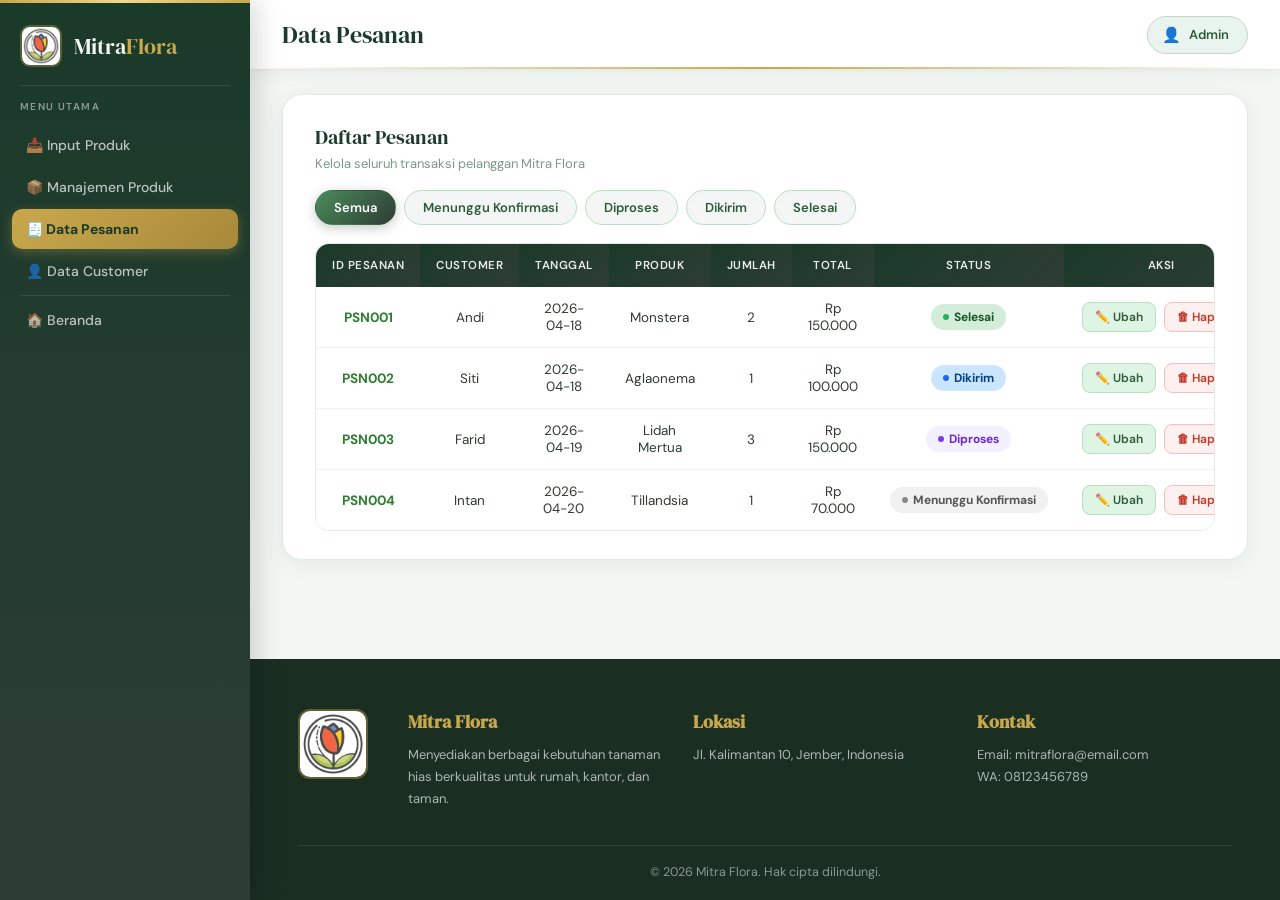
==== datapesanan.html @ 4e645e22 "Tugas TM3" ====
<!DOCTYPE html>
<html lang="id">
<head>
<meta charset="UTF-8">
<meta name="viewport" content="width=device-width, initial-scale=1.0">
<title>Data Pesanan - Mitra Flora</title>
<link rel="stylesheet" href="adminstyle.css">
<style>
.table-pesanan td { vertical-align: middle; }
.table-pesanan .aksi { white-space: nowrap; }
.table-pesanan td:nth-child(1) { font-weight: 700; color: #2e7d32; }
</style>
</head>
<body>

<button class="hamburger" id="hamburger" aria-label="Menu">
    <span></span><span></span><span></span>
</button>
<div class="sidebar-overlay" id="overlay"></div>

<aside class="sidebar" id="sidebar">
    <div class="sidebar-header">
        <img src="logo mitra flora.webp" alt="Logo">
        <h2>Mitra<span>Flora</span></h2>
    </div>
    <hr>
    <p class="menu-title">Menu Utama</p>
    <nav class="menu">
        <a href="inputproduk.html">📥 Input Produk</a>
        <a href="manajemenproduk.html">📦 Manajemen Produk</a>
        <a href="datapesanan.html" class="active">🧾 Data Pesanan</a>
        <a href="#">👤 Data Customer</a>
    </nav>
    <hr>
    <nav class="menu">
        <a href="index.html">🏠 Beranda</a>
    </nav>
</aside>

<!-- MAIN -->
<main class="main">
    <header class="topbar">
        <h1>Data Pesanan</h1>
        <div class="user">Admin</div>
    </header>

    <section class="content">
        <div class="content-box">
            <div class="page-title">
                <h2>Daftar Pesanan</h2>
                <p>Kelola seluruh transaksi pelanggan Mitra Flora</p>
            </div>

            <div class="filter-status">
                <button class="filter-btn active" data-status="all">Semua</button>
                <button class="filter-btn" data-status="menunggu">Menunggu Konfirmasi</button>
                <button class="filter-btn" data-status="diproses">Diproses</button>
                <button class="filter-btn" data-status="dikirim">Dikirim</button>
                <button class="filter-btn" data-status="selesai">Selesai</button>
            </div>

            <div class="table-wrapper">
                <table class="table-pesanan">
                    <thead>
                        <tr>
                            <th>ID Pesanan</th>
                            <th>Customer</th>
                            <th>Tanggal</th>
                            <th>Produk</th>
                            <th>Jumlah</th>
                            <th>Total</th>
                            <th>Status</th>
                            <th class="aksi">Aksi</th>
                        </tr>
                    </thead>
                    <tbody id="tablePesanan">
                        <tr data-status="selesai">
                            <td>PSN001</td>
                            <td>Andi</td>
                            <td>2026-04-18</td>
                            <td>Monstera</td>
                            <td>2</td>
                            <td>Rp 150.000</td>
                            <td><span class="status selesai">Selesai</span></td>
                            <td class="aksi">
                                <button class="btn-ubah" onclick="openUbah(this)">✏️ Ubah</button>
                                <button class="btn-hapus" onclick="openHapus(this)">🗑 Hapus</button>
                            </td>
                        </tr>
                        <tr data-status="dikirim">
                            <td>PSN002</td>
                            <td>Siti</td>
                            <td>2026-04-18</td>
                            <td>Aglaonema</td>
                            <td>1</td>
                            <td>Rp 100.000</td>
                            <td><span class="status dikirim">Dikirim</span></td>
                            <td class="aksi">
                                <button class="btn-ubah" onclick="openUbah(this)">✏️ Ubah</button>
                                <button class="btn-hapus" onclick="openHapus(this)">🗑 Hapus</button>
                            </td>
                        </tr>
                        <tr data-status="diproses">
                            <td>PSN003</td>
                            <td>Farid</td>
                            <td>2026-04-19</td>
                            <td>Lidah Mertua</td>
                            <td>3</td>
                            <td>Rp 150.000</td>
                            <td><span class="status diproses">Diproses</span></td>
                            <td class="aksi">
                                <button class="btn-ubah" onclick="openUbah(this)">✏️ Ubah</button>
                                <button class="btn-hapus" onclick="openHapus(this)">🗑 Hapus</button>
                            </td>
                        </tr>
                        <tr data-status="menunggu">
                            <td>PSN004</td>
                            <td>Intan</td>
                            <td>2026-04-20</td>
                            <td>Tillandsia</td>
                            <td>1</td>
                            <td>Rp 70.000</td>
                            <td><span class="status menunggu">Menunggu Konfirmasi</span></td>
                            <td class="aksi">
                                <button class="btn-ubah" onclick="openUbah(this)">✏️ Ubah</button>
                                <button class="btn-hapus" onclick="openHapus(this)">🗑 Hapus</button>
                            </td>
                        </tr>
                    </tbody>
                </table>
            </div>
        </div>
    </section>

<footer>
    <div class="footer-konten">
        <div class="footer-logo">
            <img src="logo mitra flora.webp" alt="Mitra Flora Logo">
        </div>

        <div class="footer-info">
            <div class="footer-item">
                <h3>Mitra Flora</h3>
                <p>Menyediakan berbagai kebutuhan tanaman hias berkualitas untuk rumah, kantor, dan taman.</p>
            </div>

            <div class="footer-item">
                <h3>Lokasi</h3>
                <p>Jl. Kalimantan 10, Jember, Indonesia</p>
            </div>

            <div class="footer-item">
                <h3>Kontak</h3>
                <p>Email: mitraflora@email.com</p>
                <p>WA: 08123456789</p>
            </div>
        </div>
    </div>

    <div class="footer-copy">
        © 2026 Mitra Flora. Hak cipta dilindungi.
    </div>
</footer>
</main>

<div id="modalStatus" class="modal">
    <div class="modal-box">
        <h3>Ubah Status Pesanan</h3>
        <p>Pilih status baru untuk pesanan ini</p>

        <label>
            <input type="radio" name="statusPesanan" value="Diproses">
            Diproses
        </label>
        <label>
            <input type="radio" name="statusPesanan" value="Dikirim">
            Dikirim
        </label>
        <label>
            <input type="radio" name="statusPesanan" value="Selesai">
            Selesai
        </label>

        <div class="modal-action">
            <button class="btn-batal" onclick="tutupModal()">Batal</button>
            <button class="btn-save" onclick="simpanStatus()">Simpan</button>
        </div>
    </div>
</div>

<div id="modalHapus" class="modal-delete">
    <div class="modal-delete-box">
        <div class="trash-icon">🗑️</div>
        <h2>Konfirmasi Hapus</h2>
        <p>Yakin ingin menghapus data pesanan ini?</p>
        <div class="delete-action">
            <button class="btn-batal" onclick="tutupHapus()">Batal</button>
            <button class="btn-yakin" onclick="konfirmasiHapus()">Yakin, Hapus</button>
        </div>
    </div>
</div>

<script src="datapesanan.js"></script>
</body>
</html>
---- adminstyle.css ----
@import url('https://fonts.googleapis.com/css2?family=DM+Serif+Display:ital@0;1&family=DM+Sans:opsz,wght@9..40,300;9..40,400;9..40,500;9..40,600;9..40,700&display=swap');

* {
    margin: 0;
    padding: 0;
    box-sizing: border-box;
}

html, body {
    overflow-x: hidden;
    scroll-behavior: smooth;
}

body {
    font-family: 'DM Sans', 'Segoe UI', sans-serif;
    background: #f3f7f4;
    color: #2e3d34;
    -webkit-font-smoothing: antialiased;
}

img { display: block; max-width: 100%; }
a  { text-decoration: none; color: inherit; }

.container {
    margin: auto;
    padding: 0 40px;
}

::-webkit-scrollbar { width: 6px; height: 6px; }
::-webkit-scrollbar-track { background: transparent; }
::-webkit-scrollbar-thumb { background: #c5d8c9; border-radius: 999px; }
::-webkit-scrollbar-thumb:hover { background: #6b8f71; }

header {
    position: fixed;
    top: 0;
    width: 100%;
    background: #2e3d34;
    display: flex;
    justify-content: space-between;
    align-items: center;
    padding: 15px 30px;
    box-shadow: 0 4px 20px rgba(0,0,0,.15);
    z-index: 1000;
}

header::after {
    content: '';
    position: absolute;
    bottom: 0; left: 0; right: 0;
    height: 2px;
    background: linear-gradient(90deg, transparent, #c9a84c, transparent);
}

.logo {
    display: flex;
    align-items: center;
    gap: 10px;
}

.logo img {
    width: 40px;
    height: 40px;
    border-radius: 10px;
    object-fit: cover;
    border: 2px solid rgba(201,168,76,.35);
}

.text {
    font-family: 'DM Serif Display', serif;
    font-size: 22px;
    font-weight: 400;
    color: white;
}

.highlight {
    color: #c9a84c;
}

.nav-right {
    display: flex;
    gap: 10px;
    align-items: center;
}

.nav-right button {
    padding: 9px 22px;
    border-radius: 50px;
    border: none;
    cursor: pointer;
    font-family: 'DM Sans', sans-serif;
    font-size: 14px;
    font-weight: 600;
    transition: all .25s ease;
}

.btn-customer {
    background: rgba(163,201,168,.2);
    border: 1.5px solid rgba(163,201,168,.5) !important;
    color: #d4f1dd;
}

.btn-customer:hover {
    background: rgba(163,201,168,.35);
    transform: translateY(-2px);
}

.btn-admin {
    background: linear-gradient(135deg, #4a8c5c, #2e3d34);
    border: 1.5px solid rgba(201,168,76,.4) !important;
    color: white;
    box-shadow: 0 3px 12px rgba(0,0,0,.2);
}

.btn-admin:hover {
    transform: translateY(-2px);
    box-shadow: 0 6px 18px rgba(0,0,0,.25);
    filter: brightness(1.1);
}

.hero {
    margin-top: 70px;
    padding: 90px 48px 80px;
    background:
        radial-gradient(ellipse 60% 50% at 90% 50%, rgba(74,140,92,.08) 0%, transparent 70%),
        linear-gradient(160deg, #f3f7f4 55%, #eaf4ee 100%);
    min-height: 88vh;
    display: flex;
    align-items: center;
}

.hero .container {
    max-width: 680px;
}

.tag {
    display: inline-flex;
    align-items: center;
    gap: 8px;
    background: #dff5e4;
    border: 1px solid #b8dfc0;
    padding: 6px 16px;
    border-radius: 50px;
    margin-bottom: 22px;
    font-size: 13px;
    font-weight: 600;
    color: #2e5c3a;
}

.dot {
    width: 8px;
    height: 8px;
    background: #4a8c5c;
    border-radius: 50%;
    animation: blink 1.8s infinite;
}

@keyframes blink {
    0%,100% { opacity: 1; transform: scale(1); }
    50%      { opacity: .35; transform: scale(1.25); }
}

.hero h1 {
    font-family: 'DM Serif Display', serif;
    font-size: clamp(34px, 5vw, 56px);
    line-height: 1.18;
    color: #1a3a2a;
    margin-bottom: 20px;
    font-weight: 400;
}

.hero h1 span {
    color: #4a8c5c;
    font-style: italic;
}

.desc {
    font-size: 15.5px;
    color: #5a7a64;
    line-height: 1.75;
    max-width: 500px;
    margin-bottom: 36px;
}

.hero-btn {
    display: flex;
    align-items: center;
    gap: 16px;
}

.btn-dashboard {
    padding: 13px 32px;
    background: linear-gradient(135deg, #4a8c5c, #2e3d34);
    border: none;
    border-radius: 50px;
    color: white;
    font-family: 'DM Sans', sans-serif;
    font-size: 15px;
    font-weight: 600;
    cursor: pointer;
    transition: all .25s ease;
    box-shadow: 0 4px 18px rgba(46,61,52,.35);
}

.btn-dashboard:hover {
    transform: translateY(-3px);
    box-shadow: 0 8px 26px rgba(46,61,52,.45);
    filter: brightness(1.1);
}

.statistik {
    padding: 70px 48px;
    background: #2e3d34;
    position: relative;
}

.statistik::before {
    content: '';
    position: absolute;
    top: 0; left: 0; right: 0;
    height: 2px;
    background: linear-gradient(90deg, transparent, #c9a84c, transparent);
}

.statistik-grid {
    display: grid;
    grid-template-columns: repeat(3, 1fr);
    gap: 24px;
    max-width: 900px;
    margin: 0 auto;
}

.statistik-card {
    position: relative;
    background: rgba(255,255,255,.06);
    border: 1px solid rgba(255,255,255,.1);
    padding: 32px 28px;
    border-radius: 16px;
    overflow: hidden;
    transition: all .28s ease;
    text-align: center;
}

.statistik-card::after {
    content: "";
    position: absolute;
    right: 0; top: 0;
    width: 4px;
    height: 100%;
    background: linear-gradient(180deg, #c9a84c, #4a8c5c);
    border-radius: 0 16px 16px 0;
}

.statistik-card:hover {
    transform: translateY(-6px);
    background: rgba(255,255,255,.1);
    box-shadow: 0 12px 32px rgba(0,0,0,.2);
}

.statistik-card .icon {
    font-size: 28px;
    margin-bottom: 12px;
    background: rgba(255,255,255,.08);
    display: inline-flex;
    align-items: center;
    justify-content: center;
    width: 56px; height: 56px;
    border-radius: 14px;
}

.statistik-card h2 {
    font-family: 'DM Serif Display', serif;
    font-size: 36px;
    font-weight: 400;
    color: #c9a84c;
    margin: 8px 0;
}

.statistik-card p {
    font-size: 13px;
    color: rgba(255,255,255,.55);
    letter-spacing: .3px;
}

.layanan {
    padding: 80px 48px;
    background: #f3f7f4;
}

.layanan-box {
    max-width: 1100px;
    margin: 0 auto;
    text-align: center;
}

.layanan-title {
    font-family: 'DM Serif Display', serif;
    font-size: clamp(26px, 4vw, 36px);
    font-weight: 400;
    color: #1a3a2a;
    margin-bottom: 14px;
}

.layanan-desc {
    font-size: 15px;
    color: #5a7a64;
    max-width: 520px;
    margin: 0 auto 48px;
    line-height: 1.75;
}

.fitur-grid {
    display: grid;
    grid-template-columns: 1fr;
    gap: 22px;
}

.fitur-card {
    background: white;
    padding: 32px 28px;
    border-radius: 20px;
    transition: all .28s ease;
    position: relative;
    overflow: hidden;
    border: 1px solid #e0ece3;
    text-align: left;
    box-shadow: 0 2px 12px rgba(46,61,52,.06);
}

.fitur-card::after {
    content: "";
    position: absolute;
    bottom: 0; left: 0;
    height: 3px;
    width: 0%;
    background: linear-gradient(90deg, #4a8c5c, #c9a84c);
    transition: width .35s ease;
    border-radius: 0 0 20px 20px;
}

.fitur-card:hover::after { width: 100%; }

.fitur-card:hover {
    transform: translateY(-8px);
    box-shadow: 0 16px 40px rgba(46,61,52,.12);
    border-color: #c5d8c9;
}

.fitur-card .icon {
    background: #dff5e4;
    padding: 0;
    border-radius: 14px;
    display: inline-flex;
    align-items: center;
    justify-content: center;
    margin-bottom: 18px;
    font-size: 26px;
    width: 56px; height: 56px;
}

.fitur-card h4 {
    font-size: 17px;
    font-weight: 700;
    color: #1a3a2a;
    margin-bottom: 10px;
}

.fitur-card p {
    font-size: 14px;
    color: #5a7a64;
    line-height: 1.72;
}

body > footer {
    background: #1a2e22;
    color: rgba(255,255,255,.5);
    text-align: center;
    padding: 28px 48px;
    font-size: 13px;
    position: relative;
}

body > footer::before {
    content: '';
    position: absolute;
    top: 0; left: 0; right: 0;
    height: 2px;
    background: linear-gradient(90deg, transparent, #c9a84c, transparent);
}

.hamburger {
    display: none;
    position: fixed;
    top: 16px;
    left: 16px;
    z-index: 300;
    background: #1a3a2a;
    border: 1.5px solid rgba(201,168,76,.4);
    border-radius: 10px;
    width: 42px;
    height: 42px;
    cursor: pointer;
    flex-direction: column;
    align-items: center;
    justify-content: center;
    gap: 5px;
    box-shadow: 0 4px 14px rgba(0,0,0,.25);
}

.hamburger span {
    display: block;
    width: 22px;
    height: 2.5px;
    background: #c9a84c;
    border-radius: 2px;
    transition: all 0.3s;
}

.sidebar-overlay {
    display: none;
    position: fixed;
    inset: 0;
    background: rgba(10,25,16,.5);
    backdrop-filter: blur(4px);
    z-index: 99;
}

.sidebar {
    width: 250px;
    height: 100vh;
    background: linear-gradient(180deg, #1a3a2a 0%, #2e3d34 100%);
    color: white;
    padding: 0 0 24px;
    position: fixed;
    top: 0; left: 0;
    display: flex;
    flex-direction: column;
    overflow-y: auto;
    z-index: 100;
    box-shadow: 4px 0 28px rgba(0,0,0,.18);
    transition: transform 0.3s ease;
}

.sidebar::before {
    content: '';
    display: block;
    height: 3px;
    background: linear-gradient(90deg, #c9a84c, #f0d88a, #c9a84c);
    flex-shrink: 0;
}

.sidebar-header {
    display: flex;
    align-items: center;
    gap: 12px;
    padding: 22px 20px 18px;
}

.sidebar-header img {
    width: 42px;
    height: 42px;
    border-radius: 10px;
    object-fit: cover;
    border: 2px solid rgba(201,168,76,.35);
}

.sidebar-header h2 {
    font-family: 'DM Serif Display', serif;
    font-size: 22px;
    font-weight: 400;
    color: #f5f5f0;
}

.sidebar-header h2 span,
.sidebar-header span {
    color: #c9a84c;
}

.sidebar hr {
    border: none;
    height: 1px;
    background: rgba(255,255,255,.1);
    margin: 0 20px;
}

.menu-title {
    font-size: 10px;
    font-weight: 600;
    letter-spacing: 1.4px;
    text-transform: uppercase;
    opacity: .5;
    padding: 14px 20px 8px;
    color: white;
}

.menu {
    display: flex;
    flex-direction: column;
    padding: 4px 12px;
    gap: 2px;
}

.menu a {
    display: flex;
    align-items: center;
    gap: 10px;
    padding: 11px 14px;
    border-radius: 10px;
    color: rgba(255,255,255,.7);
    font-size: 14px;
    font-weight: 500;
    transition: all .22s ease;
    text-decoration: none;
}

.menu a:hover {
    background: rgba(255,255,255,.09);
    color: white;
    transform: translateX(4px);
}

.menu a.active {
    background: linear-gradient(135deg, #c9a84c, #a8893a);
    color: #1a3a2a;
    font-weight: 700;
    box-shadow: 0 3px 12px rgba(201,168,76,.35);
}

.main {
    margin-left: 250px;
    width: calc(100% - 250px);
    min-height: 100vh;
    display: flex;
    flex-direction: column;
    background: #f3f7f4;
    transition: margin-left 0.3s ease;
}

.topbar {
    position: sticky;
    top: 0;
    z-index: 50;
    height: 70px;
    background: white;
    padding: 0 32px;
    display: flex;
    justify-content: space-between;
    align-items: center;
    box-shadow: 0 2px 16px rgba(46,61,52,.08);
    border-bottom: 1px solid #e0ece3;
}

.topbar h1 {
    font-family: 'DM Serif Display', serif;
    font-size: 24px;
    font-weight: 400;
    color: #1a3a2a;
}

.user {
    display: inline-flex;
    align-items: center;
    gap: 8px;
    background: #eaf4ee;
    padding: 8px 18px 8px 14px;
    border-radius: 999px;
    font-size: 13px;
    font-weight: 600;
    color: #2e5c3a;
    border: 1px solid #c5d8c9;
}

.user::before {
    content: '👤';
    font-size: 15px;
}

.cards {
    display: grid;
    grid-template-columns: repeat(3, 1fr);
    gap: 20px;
    padding: 28px 32px 0;
}

.card {
    background: white;
    padding: 22px 24px;
    border-radius: 18px;
    position: relative;
    overflow: hidden;
    transition: all .25s ease;
    border: 1px solid #e0ece3;
    box-shadow: 0 2px 10px rgba(46,61,52,.06);
}

.card::before {
    content: "";
    position: absolute;
    left: 0; top: 0;
    width: 5px;
    height: 100%;
    border-radius: 18px 0 0 18px;
}

.card-produk::before  { background: linear-gradient(180deg, #4a8c5c, #2e7d32); }
.card-pesanan::before { background: linear-gradient(180deg, #c9a84c, #a8893a); }
.card-customer::before{ background: linear-gradient(180deg, #4f7cac, #2c5f8a); }

.card:hover {
    transform: translateY(-5px);
    box-shadow: 0 10px 28px rgba(46,61,52,.12);
}

.card-header {
    display: flex;
    align-items: center;
    gap: 14px;
    margin-bottom: 14px;
}

.card-icon {
    background: #e3f2e7;
    border-radius: 13px;
    font-size: 22px;
    display: flex;
    align-items: center;
    justify-content: center;
    width: 52px; height: 52px;
    flex-shrink: 0;
}

.card-pesanan  .card-icon { background: #fdf8ec; }
.card-customer .card-icon { background: #eff6ff; }

.card-header h3 {
    font-size: 14px;
    font-weight: 600;
    color: #2e3d34;
    margin-bottom: 3px;
}

.card h2 {
    font-family: 'DM Serif Display', serif;
    font-size: 36px;
    font-weight: 400;
    color: #1a3a2a;
}

.card p {
    font-size: 12.5px;
    color: #7a9a82;
}

.content {
    padding: 0 32px 28px;
    flex: 1;
    overflow-x: hidden;
}

.content-box {
    background: white;
    width: 100%;
    margin: 24px 0;
    padding: 28px 32px;
    border-radius: 20px;
    box-shadow: 0 4px 20px rgba(46,61,52,.08);
    border: 1px solid #e0ece3;
}

.main > .content-box {
    margin: 24px 32px;
    width: calc(100% - 64px);
}

.content-box h2 {
    font-family: 'DM Serif Display', serif;
    font-size: 22px;
    font-weight: 400;
    color: #1a3a2a;
    margin-bottom: 6px;
}

.content-box > p {
    font-size: 13.5px;
    color: #7a9a82;
    margin-bottom: 26px;
}

.search-box {
    margin-bottom: 14px;
}

.search-box input {
    width: 100%;
    padding: 11px 16px;
    border-radius: 12px;
    border: 1.5px solid #d8e8dc;
    background: #f7faf8;
    outline: none;
    font-family: 'DM Sans', sans-serif;
    font-size: 14px;
    color: #2e3d34;
    transition: all .22s ease;
}

.search-box input:focus {
    border-color: #4a8c5c;
    background: white;
    box-shadow: 0 0 0 3px rgba(74,140,92,.13);
}

.form-produk {
    display: grid;
    grid-template-columns: 1fr 1fr;
    gap: 18px 26px;
}

.form-group {
    display: flex;
    flex-direction: column;
    gap: 6px;
}

.form-action {
    grid-column: 1 / -1;
    display: flex;
    gap: 12px;
    margin-top: 6px;
}

.form-group label {
    font-size: 13px;
    font-weight: 600;
    color: #2e5c3a;
    letter-spacing: .2px;
}

.form-group input,
.form-group select,
.form-group textarea {
    width: 100%;
    padding: 11px 14px;
    border-radius: 12px;
    border: 1.5px solid #d8e8dc;
    background: #f7faf8;
    outline: none;
    font-family: 'DM Sans', sans-serif;
    font-size: 14px;
    color: #2e3d34;
    transition: all .22s ease;
}

.form-group input:focus,
.form-group select:focus,
.form-group textarea:focus {
    border-color: #4a8c5c;
    background: white;
    box-shadow: 0 0 0 3px rgba(74,140,92,.13);
}

.form-group input[type="file"] {
    padding: 9px 14px;
    cursor: pointer;
    background: #eaf4ee;
    border-style: dashed;
    border-color: #b8dfc0;
}

/* Validasi */
.form-group input.error,
.form-group select.error {
    border-color: #c0392b !important;
    background: #fdf0ee !important;
}

.form-group input.success,
.form-group select.success {
    border-color: #4a8c5c !important;
}

.error-msg {
    font-size: 12px;
    color: #c0392b;
    display: none;
    align-items: center;
    gap: 4px;
}

.error-msg.show {
    display: flex;
}

.error-msg::before {
    content: '⚠';
    font-size: 11px;
}

.btn-submit {
    flex: 1;
    background: linear-gradient(135deg, #4a8c5c, #2e3d34);
    color: white;
    border: none;
    padding: 13px;
    border-radius: 12px;
    font-family: 'DM Sans', sans-serif;
    font-size: 14px;
    font-weight: 600;
    cursor: pointer;
    transition: all .25s ease;
    box-shadow: 0 3px 12px rgba(46,61,52,.3);
}

.btn-submit:hover {
    transform: translateY(-2px);
    box-shadow: 0 7px 20px rgba(46,61,52,.4);
    filter: brightness(1.08);
}

.btn-reset {
    flex: 1;
    background: transparent;
    border: 2px solid #4a8c5c;
    color: #4a8c5c;
    padding: 13px;
    border-radius: 12px;
    font-family: 'DM Sans', sans-serif;
    font-size: 14px;
    font-weight: 600;
    cursor: pointer;
    transition: all .25s ease;
}

.btn-reset:hover {
    background: #4a8c5c;
    color: white;
    transform: translateY(-2px);
}

.summary-cards {
    padding: 24px 32px 0;
}

.summary-row {
    display: grid;
    grid-template-columns: repeat(2, 1fr);
    gap: 16px;
    margin-bottom: 16px;
}

.summary-row:last-child {
    grid-template-columns: repeat(3, 1fr);
}

.summary-card {
    background: white;
    border-radius: 18px;
    padding: 20px 22px;
    text-align: center;
    box-shadow: 0 3px 14px rgba(46,61,52,.07);
    border: 1px solid #e0ece3;
    transition: all .25s ease;
    position: relative;
    overflow: hidden;
    display: flex;
    flex-direction: column;
    align-items: center;
    gap: 5px;
}

.summary-card::before {
    content: "";
    position: absolute;
    left: 0; top: 0;
    width: 5px;
    height: 100%;
    background: #4a8c5c;
    border-radius: 18px 0 0 18px;
}

.summary-card.warning::before { 
    background: linear-gradient(180deg, #c0392b, #8e1a11); 
}

.summary-card:hover {
    transform: translateY(-5px);
    box-shadow: 0 10px 26px rgba(46,61,52,.12);
}

.summary-card .icon {
    font-size: 26px;
    background: #e3f2e7;
    display: inline-flex;
    align-items: center;
    justify-content: center;
    width: 52px; height: 52px;
    border-radius: 13px;
    margin-bottom: 4px;
}

.summary-card.warning .icon { background: #fdf0ee; }

.summary-card h3 {
    font-size: 11px;
    font-weight: 600;
    color: #7a9a82;
    text-transform: uppercase;
    letter-spacing: .6px;
}

.summary-card p {
    font-family: 'DM Serif Display', serif;
    font-size: 22px;
    font-weight: 400;
    color: #1a3a2a;
}

.summary-card.warning p { color: #c0392b; }

.table-header,
.page-title {
    margin-bottom: 18px;
}

.table-header h2,
.page-title h2 {
    font-family: 'DM Serif Display', serif;
    font-size: 20px;
    font-weight: 400;
    color: #1a3a2a;
    margin-bottom: 4px;
}

.table-header p,
.page-title p {
    font-size: 13px;
    color: #7a9a82;
}

.filter-box,
.filter-status {
    display: flex;
    gap: 8px;
    flex-wrap: wrap;
    margin: 0 0 18px;
}

.filter-btn {
    padding: 8px 18px;
    border-radius: 25px;
    border: 1.5px solid #b8dfc0;
    background: rgba(107,143,113,.08);
    color: #2e5c3a;
    cursor: pointer;
    font-family: 'DM Sans', sans-serif;
    font-size: 13px;
    font-weight: 600;
    transition: all .22s ease;
}

.filter-btn:hover {
    transform: translateY(-2px);
    background: #dff5e4;
    border-color: #4a8c5c;
}

.filter-btn.active {
    background: linear-gradient(135deg, #4a8c5c, #2e3d34);
    color: white;
    border-color: transparent;
    box-shadow: 0 3px 12px rgba(46,61,52,.28);
}

.table-wrapper {
    width: 100%;
    overflow-x: auto;
    border-radius: 14px;
    border: 1px solid #e0ece3;
}

.table-produk,
.table-pesanan {
    width: 100%;
    min-width: 860px;
    border-collapse: collapse;
    background: white;
    font-size: 13.5px;
}

.table-produk th,
.table-pesanan th {
    background: linear-gradient(135deg, #1a3a2a, #2e3d34);
    color: rgba(255,255,255,.9);
    padding: 14px 16px;
    text-align: left;
    font-size: 11.5px;
    font-weight: 600;
    letter-spacing: .5px;
    text-transform: uppercase;
    white-space: nowrap;
}

.table-pesanan th { text-align: center; }

.table-produk td,
.table-pesanan td {
    padding: 13px 16px;
    border-bottom: 1px solid #eef5f0;
    color: #2e3d34;
    vertical-align: middle;
}

.table-pesanan td { text-align: center; }

.table-produk tbody tr:last-child td,
.table-pesanan tbody tr:last-child td { border-bottom: none; }

.table-produk tbody tr:hover,
.table-pesanan tbody tr:hover { background: #f3f7f4; }

@keyframes flashUpdate {
    0%   { background: #dff5e4; }
    100% { background: transparent; }
}
.row-update { animation: flashUpdate 1s ease; }

.thumb {
    width: 50px;
    height: 50px;
    object-fit: cover;
    border-radius: 10px;
    border: 2px solid #e0ece3;
    box-shadow: 0 1px 5px rgba(46,61,52,.1);
}

.status {
    display: inline-flex;
    align-items: center;
    justify-content: center;
    gap: 5px;
    padding: 5px 12px;
    border-radius: 20px;
    font-size: 12px;
    font-weight: 700;
    white-space: nowrap;
}

.status::before {
    content: '';
    width: 6px; height: 6px;
    border-radius: 50%;
    flex-shrink: 0;
}

.status.tersedia  { background: #dff5e4; color: #1a7a3a; }
.status.tersedia::before  { background: #27ae60; }
.status.hampir    { background: #fff3cd; color: #856404; }
.status.hampir::before    { background: #d97706; }
.status.habis     { background: #fdf0ee; color: #a93226; }
.status.habis::before     { background: #c0392b; }
.status.selesai   { background: #d4edda; color: #155724; }
.status.selesai::before   { background: #27ae60; }
.status.dikirim   { background: #cce5ff; color: #004085; }
.status.dikirim::before   { background: #2563eb; }
.status.diproses  { background: #f3f0ff; color: #6d28d9; }
.status.diproses::before  { background: #7c3aed; }
.status.menunggu  { background: #f1f1f1; color: #555; }
.status.menunggu::before  { background: #888; }

.btn-edit, .btn-delete,
.btn-ubah, .btn-hapus {
    padding: 6px 12px;
    border-radius: 8px;
    border: none;
    font-family: 'DM Sans', sans-serif;
    font-size: 12px;
    font-weight: 600;
    cursor: pointer;
    transition: all .22s ease;
    display: inline-flex;
    align-items: center;
    gap: 4px;
    margin: 2px;
}

.btn-edit, .btn-ubah {
    background: #dff5e4;
    color: #2e5c3a;
    border: 1px solid #b8dfc0;
}

.btn-edit:hover, .btn-ubah:hover {
    background: #4a8c5c;
    color: white;
    transform: translateY(-2px);
    box-shadow: 0 4px 10px rgba(74,140,92,.3);
}

.btn-delete, .btn-hapus {
    background: #fdf0ee;
    color: #c0392b;
    border: 1px solid #f5c0bc;
}

.btn-delete:hover, .btn-hapus:hover {
    background: #c0392b;
    color: white;
    transform: translateY(-2px);
    box-shadow: 0 4px 10px rgba(192,57,43,.3);
}

.add-wrapper {
    display: flex;
    justify-content: flex-end;
    margin-top: 18px;
}

.btn-add {
    background: linear-gradient(135deg, #4a8c5c, #2e3d34);
    color: white;
    border: none;
    padding: 11px 24px;
    border-radius: 25px;
    font-family: 'DM Sans', sans-serif;
    font-size: 14px;
    font-weight: 600;
    cursor: pointer;
    transition: all .25s ease;
    box-shadow: 0 3px 12px rgba(46,61,52,.3);
}

.btn-add:hover {
    transform: translateY(-2px);
    box-shadow: 0 7px 20px rgba(46,61,52,.4);
    filter: brightness(1.1);
}

.modal,
.modal-delete,
.modal-edit {
    display: none;
    position: fixed;
    inset: 0;
    justify-content: center;
    align-items: center;
    z-index: 9999;
    padding: 16px;
}

.modal::before,
.modal-delete::before,
.modal-edit::before {
    content: "";
    position: absolute;
    inset: 0;
    background: rgba(10,25,16,.52);
    backdrop-filter: blur(6px);
    -webkit-backdrop-filter: blur(6px);
}

@keyframes pop {
    from { transform: scale(.88); opacity: 0; }
    to   { transform: scale(1);   opacity: 1; }
}

.modal-delete-box {
    position: relative;
    z-index: 10000;
    background: white;
    padding: 36px 40px;
    border-radius: 20px;
    text-align: center;
    width: 340px;
    max-width: 95vw;
    box-shadow: 0 20px 60px rgba(0,0,0,.2);
    animation: pop .25s cubic-bezier(.4,0,.2,1);
}

.trash-icon {
    font-size: 50px;
    margin-bottom: 14px;
    display: block;
    animation: shakeDrop .5s ease;
}

@keyframes shakeDrop {
    0%,100% { transform: translateY(0) rotate(0deg); }
    30%      { transform: translateY(-10px) rotate(-5deg); }
    60%      { transform: translateY(-4px) rotate(4deg); }
}

.modal-delete-box h2 {
    font-family: 'DM Serif Display', serif;
    font-size: 22px;
    font-weight: 400;
    color: #1a3a2a;
    margin-bottom: 8px;
}

.modal-delete-box p {
    font-size: 14px;
    color: #7a9a82;
    margin-bottom: 28px;
}

.delete-action {
    display: flex;
    gap: 12px;
    justify-content: space-between;
}

.btn-batal {
    flex: 1;
    padding: 11px;
    border-radius: 10px;
    border: 1.5px solid #d8e8dc;
    background: white;
    color: #5a7a64;
    font-family: 'DM Sans', sans-serif;
    font-size: 14px;
    font-weight: 600;
    cursor: pointer;
    transition: all .22s ease;
}

.btn-batal:hover {
    background: #f3f7f4;
    transform: translateY(-2px);
}

.btn-yakin {
    flex: 1;
    padding: 11px;
    border-radius: 10px;
    border: none;
    background: linear-gradient(135deg, #c0392b, #96281b);
    color: white;
    font-family: 'DM Sans', sans-serif;
    font-size: 14px;
    font-weight: 600;
    cursor: pointer;
    transition: all .22s ease;
    box-shadow: 0 3px 12px rgba(192,57,43,.3);
}

.btn-yakin:hover {
    transform: translateY(-2px);
    box-shadow: 0 7px 18px rgba(192,57,43,.4);
}

.modal-edit-box {
    position: relative;
    z-index: 10000;
    background: white;
    padding: 30px 32px;
    border-radius: 20px;
    width: 460px;
    max-width: 95vw;
    max-height: 90vh;
    overflow-y: auto;
    box-shadow: 0 20px 60px rgba(0,0,0,.2);
    display: flex;
    flex-direction: column;
    gap: 8px;
    animation: pop .25s cubic-bezier(.4,0,.2,1);
}

.modal-edit-box h2 {
    font-family: 'DM Serif Display', serif;
    font-size: 20px;
    font-weight: 400;
    color: #1a3a2a;
    padding-bottom: 12px;
    border-bottom: 1px solid #e0ece3;
    margin-bottom: 4px;
}

.modal-edit-box label {
    display: block;
    font-size: 12px;
    font-weight: 600;
    color: #5a7a64;
    text-transform: uppercase;
    letter-spacing: .5px;
    margin-top: 8px;
    margin-bottom: 4px;
}

.modal-edit-box input,
.modal-edit-box select {
    width: 100%;
    padding: 10px 13px;
    border-radius: 10px;
    border: 1.5px solid #d8e8dc;
    background: #f7faf8;
    font-family: 'DM Sans', sans-serif;
    font-size: 13.5px;
    color: #2e3d34;
    outline: none;
    transition: all .22s ease;
}

.modal-edit-box input:focus,
.modal-edit-box select:focus {
    border-color: #4a8c5c;
    background: white;
    box-shadow: 0 0 0 3px rgba(74,140,92,.12);
}

.modal-edit-box input[disabled] {
    background: #eaf4ee;
    color: #2e5c3a;
    font-weight: 700;
    cursor: default;
}

.edit-img-preview {
    width: 80px;
    height: 80px;
    border-radius: 10px;
    object-fit: cover;
    border: 2px solid #e0ece3;
    box-shadow: 0 2px 8px rgba(46,61,52,.1);
    background: #eee;
}

.edit-action {
    display: flex;
    gap: 10px;
    margin-top: 10px;
}

.btn-cancel {
    flex: 1;
    background: white;
    border: 1.5px solid #d8e8dc;
    color: #5a7a64;
    padding: 11px;
    border-radius: 10px;
    font-family: 'DM Sans', sans-serif;
    font-size: 14px;
    font-weight: 600;
    cursor: pointer;
    transition: all .22s ease;
}

.btn-cancel:hover {
    background: #f3f7f4;
    transform: translateY(-2px);
}

.btn-save {
    flex: 2;
    background: linear-gradient(135deg, #4a8c5c, #2e3d34);
    color: white;
    border: none;
    padding: 11px;
    border-radius: 10px;
    font-family: 'DM Sans', sans-serif;
    font-size: 14px;
    font-weight: 600;
    cursor: pointer;
    transition: all .25s ease;
    box-shadow: 0 3px 12px rgba(46,61,52,.3);
}

.btn-save:hover {
    transform: translateY(-2px);
    box-shadow: 0 7px 20px rgba(46,61,52,.4);
    filter: brightness(1.08);
}

.modal-box {
    position: relative;
    z-index: 10000;
    background: white;
    padding: 30px 32px;
    border-radius: 20px;
    width: 360px;
    max-width: 95vw;
    text-align: center;
    box-shadow: 0 20px 60px rgba(0,0,0,.2);
    animation: pop .25s cubic-bezier(.4,0,.2,1);
}

.modal-box h3 {
    font-family: 'DM Serif Display', serif;
    font-size: 20px;
    font-weight: 400;
    color: #1a3a2a;
    margin-bottom: 18px;
    padding-bottom: 12px;
    border-bottom: 1px solid #e0ece3;
    text-align: left;
}

#statusForm {
    display: flex;
    flex-direction: column;
    gap: 10px;
    text-align: left;
}

#statusForm label {
    display: flex;
    align-items: center;
    gap: 10px;
    padding: 11px 14px;
    border: 1.5px solid #d8e8dc;
    border-radius: 10px;
    font-size: 14px;
    font-weight: 500;
    color: #2e3d34;
    cursor: pointer;
    transition: all .2s ease;
    text-transform: none;
    letter-spacing: 0;
    margin: 0;
}

#statusForm label:hover {
    background: #eaf4ee;
    border-color: #4a8c5c;
}

#statusForm input[type="radio"] {
    accent-color: #4a8c5c;
    width: 16px; height: 16px;
    flex-shrink: 0;
}

.modal-action {
    display: flex;
    justify-content: space-between;
    gap: 10px;
    margin-top: 16px;
}

footer {
    background: #1a2e22;
    color: rgba(255,255,255,.7);
    padding: 50px 48px 20px;
    margin-top: 40px;
}

.footer-konten {
    display: flex;
    justify-content: space-between;
    align-items: flex-start;
    gap: 40px;
    flex-wrap: wrap;
    max-width: 1200px;
    margin: auto;
}

.footer-logo img {
    width: 70px;
    height: 70px;
    border-radius: 12px;
    object-fit: cover;
    border: 2px solid rgba(201,168,76,.4);
}

.footer-info {
    display: grid;
    grid-template-columns: repeat(3, 1fr);
    gap: 30px;
    flex: 1;
}

.footer-item h3 {
    font-family: 'DM Serif Display', serif;
    font-size: 18px;
    color: #c9a84c;
    margin-bottom: 10px;
}

.footer-item p {
    font-size: 13px;
    line-height: 1.7;
    color: rgba(255,255,255,.65);
}

.footer-copy {
    margin-top: 35px;
    text-align: center;
    font-size: 12.5px;
    color: rgba(255,255,255,.5);
    border-top: 1px solid rgba(255,255,255,.1);
    padding-top: 18px;
}

#emptySearch {
    text-align: center;
    padding: 30px 20px;
    color: #7a9a82;
    font-size: 14px;
}

@media (min-width: 768px) {
    .fitur-grid { 
        grid-template-columns: repeat(2, 1fr); }
}

@media (min-width: 1024px) {
    .fitur-grid { 
        grid-template-columns: repeat(3, 1fr); 
    }
}

@media (max-width: 900px) {
    .sidebar { transform: translateX(-100%); }
    .sidebar.open { transform: translateX(0); }
    .sidebar-overlay { display: block; opacity: 0; pointer-events: none; transition: opacity 0.3s; }
    .sidebar-overlay.open { opacity: 1; pointer-events: auto; }
    .hamburger { display: flex; }

    .main { margin-left: 0 !important; width: 100% !important; }
    .topbar { padding-left: 68px; }

    .cards { grid-template-columns: 1fr 1fr; gap: 12px; padding: 16px 20px 0; }
    .content { padding: 0 20px 20px; }
    .summary-cards { padding: 16px 20px 0; }
    .main > .content-box { margin: 16px 20px; width: calc(100% - 40px); }

    .summary-row,
    .summary-row:last-child { grid-template-columns: 1fr 1fr; }

    .form-produk { grid-template-columns: 1fr; }
    .form-action { flex-direction: column; grid-column: 1; }

    .statistik-grid { grid-template-columns: repeat(2, 1fr); }
    .hero { padding: 70px 24px 60px; min-height: auto; }
    .layanan { padding: 50px 24px; }
    .statistik { padding: 40px 24px; }
    header { padding: 12px 20px; }
        .footer-info {
        grid-template-columns: 1fr 1fr;
        gap: 20px;
    }
}

@media (max-width: 600px) {
    .cards { grid-template-columns: 1fr; padding: 12px 14px 0; }
    .content { padding: 0 14px 14px; }
    .summary-cards { padding: 12px 14px 0; }
    .main > .content-box { margin: 12px 14px; width: calc(100% - 28px); padding: 18px 16px; }
    .summary-row,
    .summary-row:last-child { grid-template-columns: 1fr; }
    .filter-box, .filter-status { flex-wrap: wrap; }
    .statistik-grid { grid-template-columns: 1fr; }
    .delete-action, .edit-action { flex-direction: column; }
    .modal-delete-box { width: 300px; padding: 28px 24px; }
    .modal-edit-box  { padding: 20px 16px; }
    .topbar h1 { font-size: 18px; }
        footer {
        padding: 40px 24px 18px;
        text-align: center;
    }

    .footer-konten {
        flex-direction: column;
        align-items: center;
        text-align: center;
    }

    .footer-info {
        grid-template-columns: 1fr;
        gap: 18px;
        width: 100%;
    }

    .footer-logo {
        margin-bottom: 10px;
    }
}
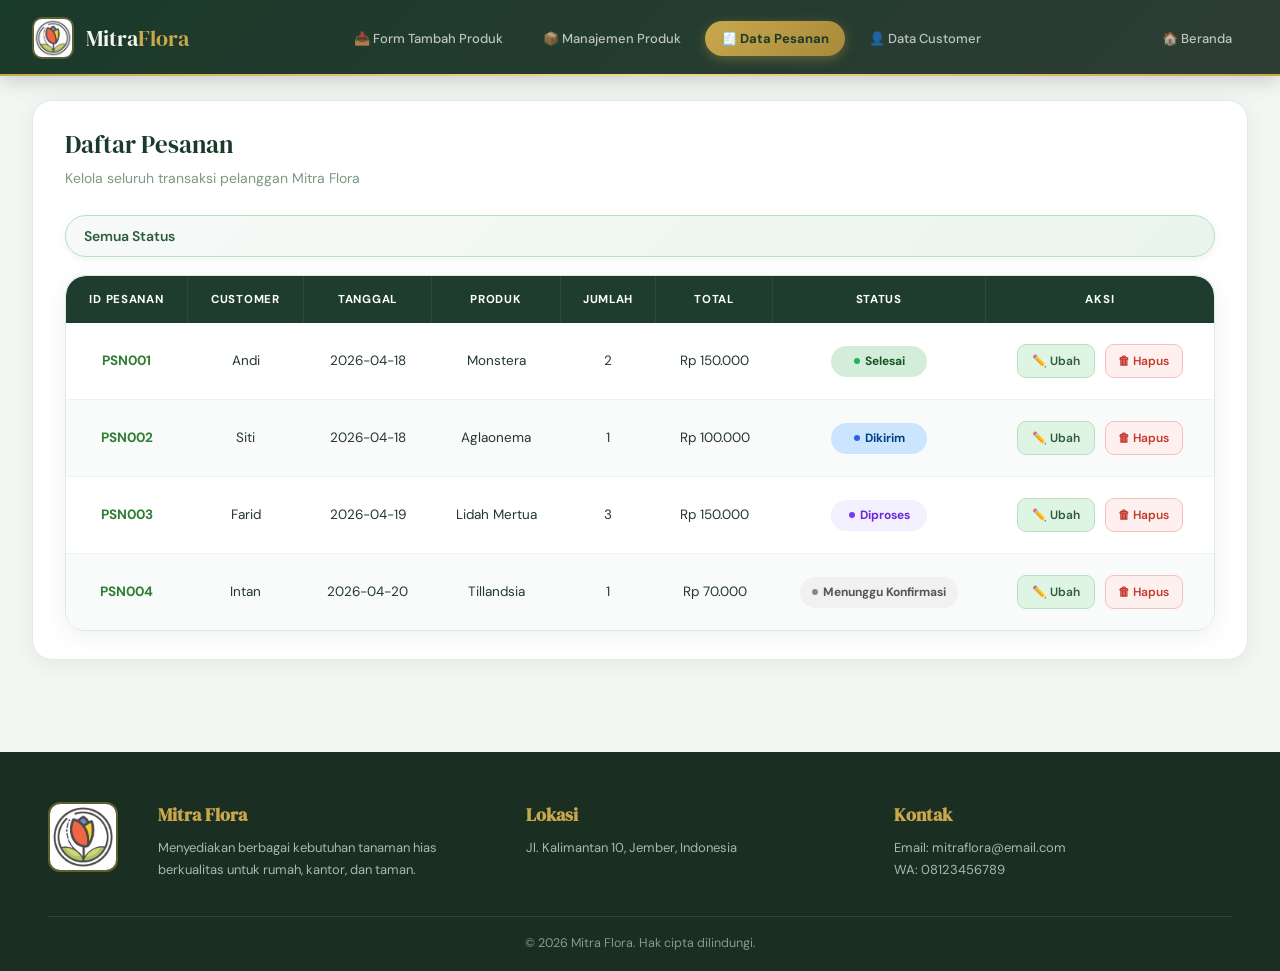
==== commit de0402ae: "TM3" ====
--- a/datapesanan.html
+++ b/datapesanan.html
@@ -26,7 +26,7 @@
     <hr>
     <p class="menu-title">Menu Utama</p>
     <nav class="menu">
-        <a href="inputproduk.html">📥 Input Produk</a>
+        <a href="inputproduk.html">📥 Form Tambah Produk</a>
         <a href="manajemenproduk.html">📦 Manajemen Produk</a>
         <a href="datapesanan.html" class="active">🧾 Data Pesanan</a>
         <a href="#">👤 Data Customer</a>
@@ -37,7 +37,6 @@
     </nav>
 </aside>
 
-<!-- MAIN -->
 <main class="main">
     <header class="topbar">
         <h1>Data Pesanan</h1>
@@ -52,11 +51,13 @@
             </div>
 
             <div class="filter-status">
-                <button class="filter-btn active" data-status="all">Semua</button>
-                <button class="filter-btn" data-status="menunggu">Menunggu Konfirmasi</button>
-                <button class="filter-btn" data-status="diproses">Diproses</button>
-                <button class="filter-btn" data-status="dikirim">Dikirim</button>
-                <button class="filter-btn" data-status="selesai">Selesai</button>
+                <select id="filterPesanan" class="filter-dropdown">
+                    <option value="all">Semua Status</option>
+                    <option value="menunggu">Menunggu Konfirmasi</option>
+                    <option value="diproses">Diproses</option>
+                    <option value="dikirim">Dikirim</option>
+                    <option value="selesai">Selesai</option>
+                </select>
             </div>
 
             <div class="table-wrapper">
@@ -132,35 +133,35 @@
         </div>
     </section>
 
-<footer>
-    <div class="footer-konten">
-        <div class="footer-logo">
-            <img src="logo mitra flora.webp" alt="Mitra Flora Logo">
-        </div>
-
-        <div class="footer-info">
-            <div class="footer-item">
-                <h3>Mitra Flora</h3>
-                <p>Menyediakan berbagai kebutuhan tanaman hias berkualitas untuk rumah, kantor, dan taman.</p>
-            </div>
-
-            <div class="footer-item">
-                <h3>Lokasi</h3>
-                <p>Jl. Kalimantan 10, Jember, Indonesia</p>
-            </div>
-
-            <div class="footer-item">
-                <h3>Kontak</h3>
-                <p>Email: mitraflora@email.com</p>
-                <p>WA: 08123456789</p>
-            </div>
-        </div>
-    </div>
-
-    <div class="footer-copy">
-        © 2026 Mitra Flora. Hak cipta dilindungi.
-    </div>
-</footer>
+    <footer>
+        <div class="footer-konten">
+            <div class="footer-logo">
+                <img src="logo mitra flora.webp" alt="Mitra Flora Logo">
+            </div>
+
+            <div class="footer-info">
+                <div class="footer-item">
+                    <h3>Mitra Flora</h3>
+                    <p>Menyediakan berbagai kebutuhan tanaman hias berkualitas untuk rumah, kantor, dan taman.</p>
+                </div>
+
+                <div class="footer-item">
+                    <h3>Lokasi</h3>
+                    <p>Jl. Kalimantan 10, Jember, Indonesia</p>
+                </div>
+
+                <div class="footer-item">
+                    <h3>Kontak</h3>
+                    <p>Email: mitraflora@email.com</p>
+                    <p>WA: 08123456789</p>
+                </div>
+            </div>
+        </div>
+
+        <div class="footer-copy">
+            © 2026 Mitra Flora. Hak cipta dilindungi.
+        </div>
+    </footer>
 </main>
 
 <div id="modalStatus" class="modal">
--- a/adminstyle.css
+++ b/adminstyle.css
@@ -6,7 +6,8 @@
     box-sizing: border-box;
 }
 
-html, body {
+html,
+body {
     overflow-x: hidden;
     scroll-behavior: smooth;
 }
@@ -18,20 +19,143 @@
     -webkit-font-smoothing: antialiased;
 }
 
-img { display: block; max-width: 100%; }
-a  { text-decoration: none; color: inherit; }
+img {
+    display: block;
+    max-width: 100%;
+}
+
+a {
+    text-decoration: none;
+    color: inherit;
+}
 
 .container {
     margin: auto;
     padding: 0 40px;
 }
 
-::-webkit-scrollbar { width: 6px; height: 6px; }
-::-webkit-scrollbar-track { background: transparent; }
-::-webkit-scrollbar-thumb { background: #c5d8c9; border-radius: 999px; }
-::-webkit-scrollbar-thumb:hover { background: #6b8f71; }
-
-header {
+::-webkit-scrollbar {
+    width: 6px;
+    height: 6px;
+}
+
+::-webkit-scrollbar-track {
+    background: transparent;
+}
+
+::-webkit-scrollbar-thumb {
+    background: #c5d8c9;
+    border-radius: 999px;
+}
+
+::-webkit-scrollbar-thumb:hover {
+    background: #6b8f71;
+}
+
+.dropdown-role {
+    position: relative;
+}
+
+.dropdown-btn {
+    display: flex;
+    align-items: center;
+    gap: 10px;
+
+    padding: 11px 22px;
+
+    border: none;
+    border-radius: 999px;
+
+    background: linear-gradient(135deg, #4a8c5c, #2e3d34);
+    color: white;
+
+    font-family: 'DM Sans', sans-serif;
+    font-size: 14px;
+    font-weight: 600;
+
+    cursor: pointer;
+
+    transition: all .25s ease;
+
+    box-shadow: 0 4px 14px rgba(46,61,52,.25);
+}
+
+.dropdown-btn:hover {
+    transform: translateY(-2px);
+    box-shadow: 0 7px 18px rgba(46,61,52,.35);
+}
+
+.dropdown-btn span {
+    font-size: 12px;
+}
+
+.dropdown-menu {
+    position: absolute;
+
+    top: calc(100% + 10px);
+    right: 0;
+
+    min-width: 210px;
+
+    background: white;
+
+    border-radius: 18px;
+
+    padding: 10px;
+
+    border: 1px solid #dcebe0;
+
+    box-shadow: 0 12px 32px rgba(0,0,0,.12);
+
+    opacity: 0;
+    visibility: hidden;
+    transform: translateY(10px);
+
+    transition: all .22s ease;
+
+    z-index: 1000;
+}
+
+.dropdown-role:hover .dropdown-menu {
+    opacity: 1;
+    visibility: visible;
+    transform: translateY(0);
+}
+
+.dropdown-item {
+    display: flex;
+    align-items: center;
+    gap: 10px;
+
+    padding: 12px 14px;
+
+    border-radius: 12px;
+
+    font-size: 14px;
+    font-weight: 600;
+
+    transition: all .2s ease;
+}
+
+.dropdown-item.customer {
+    color: #2e5c3a;
+    background: #eef7f1;
+}
+
+.dropdown-item.customer:hover {
+    background: #dff5e4;
+}
+
+.dropdown-item.admin {
+    color: #8a6a18;
+    background: #fdf8ec;
+}
+
+.dropdown-item.admin:hover {
+    background: #f6ebc7;
+}
+
+body > header {
     position: fixed;
     top: 0;
     width: 100%;
@@ -44,10 +168,12 @@
     z-index: 1000;
 }
 
-header::after {
+body > header::after {
     content: '';
     position: absolute;
-    bottom: 0; left: 0; right: 0;
+    bottom: 0;
+    left: 0;
+    right: 0;
     height: 2px;
     background: linear-gradient(90deg, transparent, #c9a84c, transparent);
 }
@@ -118,6 +244,10 @@
     filter: brightness(1.1);
 }
 
+/* =======================
+   LANDING PAGE CONTENT
+======================= */
+
 .hero {
     margin-top: 70px;
     padding: 90px 48px 80px;
@@ -157,7 +287,7 @@
 
 @keyframes blink {
     0%,100% { opacity: 1; transform: scale(1); }
-    50%      { opacity: .35; transform: scale(1.25); }
+    50% { opacity: .35; transform: scale(1.25); }
 }
 
 .hero h1 {
@@ -217,7 +347,9 @@
 .statistik::before {
     content: '';
     position: absolute;
-    top: 0; left: 0; right: 0;
+    top: 0;
+    left: 0;
+    right: 0;
     height: 2px;
     background: linear-gradient(90deg, transparent, #c9a84c, transparent);
 }
@@ -244,7 +376,8 @@
 .statistik-card::after {
     content: "";
     position: absolute;
-    right: 0; top: 0;
+    right: 0;
+    top: 0;
     width: 4px;
     height: 100%;
     background: linear-gradient(180deg, #c9a84c, #4a8c5c);
@@ -264,7 +397,8 @@
     display: inline-flex;
     align-items: center;
     justify-content: center;
-    width: 56px; height: 56px;
+    width: 56px;
+    height: 56px;
     border-radius: 14px;
 }
 
@@ -330,7 +464,8 @@
 .fitur-card::after {
     content: "";
     position: absolute;
-    bottom: 0; left: 0;
+    bottom: 0;
+    left: 0;
     height: 3px;
     width: 0%;
     background: linear-gradient(90deg, #4a8c5c, #c9a84c);
@@ -338,7 +473,9 @@
     border-radius: 0 0 20px 20px;
 }
 
-.fitur-card:hover::after { width: 100%; }
+.fitur-card:hover::after {
+    width: 100%;
+}
 
 .fitur-card:hover {
     transform: translateY(-8px);
@@ -348,14 +485,14 @@
 
 .fitur-card .icon {
     background: #dff5e4;
-    padding: 0;
     border-radius: 14px;
     display: inline-flex;
     align-items: center;
     justify-content: center;
     margin-bottom: 18px;
     font-size: 26px;
-    width: 56px; height: 56px;
+    width: 56px;
+    height: 56px;
 }
 
 .fitur-card h4 {
@@ -371,22 +508,9 @@
     line-height: 1.72;
 }
 
-body > footer {
-    background: #1a2e22;
-    color: rgba(255,255,255,.5);
-    text-align: center;
-    padding: 28px 48px;
-    font-size: 13px;
-    position: relative;
-}
-
-body > footer::before {
-    content: '';
-    position: absolute;
-    top: 0; left: 0; right: 0;
-    height: 2px;
-    background: linear-gradient(90deg, transparent, #c9a84c, transparent);
-}
+/* =======================
+   ADMIN NAVBAR / SIDEBAR
+======================= */
 
 .hamburger {
     display: none;
@@ -413,7 +537,7 @@
     height: 2.5px;
     background: #c9a84c;
     border-radius: 2px;
-    transition: all 0.3s;
+    transition: all .3s;
 }
 
 .sidebar-overlay {
@@ -432,13 +556,14 @@
     color: white;
     padding: 0 0 24px;
     position: fixed;
-    top: 0; left: 0;
+    top: 0;
+    left: 0;
     display: flex;
     flex-direction: column;
     overflow-y: auto;
     z-index: 100;
     box-shadow: 4px 0 28px rgba(0,0,0,.18);
-    transition: transform 0.3s ease;
+    transition: transform .3s ease;
 }
 
 .sidebar::before {
@@ -510,7 +635,6 @@
     font-size: 14px;
     font-weight: 500;
     transition: all .22s ease;
-    text-decoration: none;
 }
 
 .menu a:hover {
@@ -526,6 +650,10 @@
     box-shadow: 0 3px 12px rgba(201,168,76,.35);
 }
 
+/* =======================
+   ADMIN MAIN LAYOUT
+======================= */
+
 .main {
     margin-left: 250px;
     width: calc(100% - 250px);
@@ -533,7 +661,7 @@
     display: flex;
     flex-direction: column;
     background: #f3f7f4;
-    transition: margin-left 0.3s ease;
+    transition: margin-left .3s ease;
 }
 
 .topbar {
@@ -573,6 +701,75 @@
 .user::before {
     content: '👤';
     font-size: 15px;
+}
+
+/* Desktop admin: sidebar jadi navbar atas */
+@media (min-width: 901px) {
+    .hamburger,
+    .sidebar-overlay {
+        display: none !important;
+    }
+
+    .sidebar {
+        width: 100%;
+        height: 76px;
+        position: fixed;
+        top: 0;
+        left: 0;
+        padding: 0 32px;
+        flex-direction: row;
+        align-items: center;
+        justify-content: space-between;
+        overflow: visible;
+        background: linear-gradient(135deg, #1a3a2a, #2e3d34);
+        box-shadow: 0 4px 20px rgba(0,0,0,.18);
+        z-index: 1000;
+    }
+
+    .sidebar::before {
+        position: absolute;
+        bottom: 0;
+        left: 0;
+        width: 100%;
+        height: 2px;
+    }
+
+    .sidebar-header {
+        padding: 0;
+        flex-shrink: 0;
+    }
+
+    .sidebar hr,
+    .menu-title {
+        display: none;
+    }
+
+    .menu {
+        flex-direction: row;
+        align-items: center;
+        padding: 0;
+        gap: 8px;
+    }
+
+    .menu a {
+        border-radius: 999px;
+        padding: 9px 16px;
+        font-size: 13px;
+    }
+
+    .menu a:hover {
+        transform: translateY(-2px);
+    }
+
+    .main {
+        margin-left: 0;
+        width: 100%;
+        padding-top: 76px;
+    }
+
+    .topbar {
+        display: none;
+    }
 }
 
 .cards {
@@ -596,15 +793,24 @@
 .card::before {
     content: "";
     position: absolute;
-    left: 0; top: 0;
+    left: 0;
+    top: 0;
     width: 5px;
     height: 100%;
     border-radius: 18px 0 0 18px;
 }
 
-.card-produk::before  { background: linear-gradient(180deg, #4a8c5c, #2e7d32); }
-.card-pesanan::before { background: linear-gradient(180deg, #c9a84c, #a8893a); }
-.card-customer::before{ background: linear-gradient(180deg, #4f7cac, #2c5f8a); }
+.card-produk::before {
+    background: linear-gradient(180deg, #4a8c5c, #2e7d32);
+}
+
+.card-pesanan::before {
+    background: linear-gradient(180deg, #c9a84c, #a8893a);
+}
+
+.card-customer::before {
+    background: linear-gradient(180deg, #4f7cac, #2c5f8a);
+}
 
 .card:hover {
     transform: translateY(-5px);
@@ -625,12 +831,18 @@
     display: flex;
     align-items: center;
     justify-content: center;
-    width: 52px; height: 52px;
+    width: 52px;
+    height: 52px;
     flex-shrink: 0;
 }
 
-.card-pesanan  .card-icon { background: #fdf8ec; }
-.card-customer .card-icon { background: #eff6ff; }
+.card-pesanan .card-icon {
+    background: #fdf8ec;
+}
+
+.card-customer .card-icon {
+    background: #eff6ff;
+}
 
 .card-header h3 {
     font-size: 14px;
@@ -649,6 +861,47 @@
 .card p {
     font-size: 12.5px;
     color: #7a9a82;
+}
+
+
+.admin-page-layout {
+    display: grid;
+    grid-template-columns: 280px minmax(0, 1fr);
+    gap: 28px;
+    padding: 34px 38px 42px;
+    align-items: start;
+}
+
+.admin-page-layout--left-stat {
+    grid-template-columns: 280px minmax(0, 1fr);
+}
+
+.admin-stat-sidebar {
+    order: 1;
+    position: sticky;
+    top: 104px;
+}
+
+.admin-main-content {
+    order: 2;
+    min-width: 0;
+}
+
+.admin-main-content .content {
+    padding: 0;
+    margin: 0;
+    overflow-x: hidden;
+}
+
+.admin-main-content .content-box,
+.admin-page-layout .content-box {
+    background: white;
+    width: 100%;
+    margin: 0;
+    padding: 30px 34px 34px;
+    border-radius: 24px;
+    box-shadow: 0 10px 30px rgba(46,61,52,.08);
+    border: 1px solid #dcebe0;
 }
 
 .content {
@@ -686,27 +939,141 @@
     margin-bottom: 26px;
 }
 
-.search-box {
-    margin-bottom: 14px;
-}
-
-.search-box input {
-    width: 100%;
-    padding: 11px 16px;
-    border-radius: 12px;
-    border: 1.5px solid #d8e8dc;
-    background: #f7faf8;
-    outline: none;
-    font-family: 'DM Sans', sans-serif;
-    font-size: 14px;
-    color: #2e3d34;
-    transition: all .22s ease;
-}
-
-.search-box input:focus {
-    border-color: #4a8c5c;
+.summary-cards {
+    padding: 24px 32px 0;
+}
+
+.summary-row {
+    display: grid;
+    grid-template-columns: repeat(2, 1fr);
+    gap: 16px;
+    margin-bottom: 16px;
+}
+
+.summary-row:last-child {
+    grid-template-columns: repeat(3, 1fr);
+}
+
+.summary-card {
     background: white;
-    box-shadow: 0 0 0 3px rgba(74,140,92,.13);
+    border-radius: 18px;
+    padding: 20px 22px;
+    text-align: center;
+    box-shadow: 0 3px 14px rgba(46,61,52,.07);
+    border: 1px solid #e0ece3;
+    transition: all .25s ease;
+    position: relative;
+    overflow: hidden;
+    display: flex;
+    flex-direction: column;
+    align-items: center;
+    gap: 5px;
+}
+
+.summary-card::before {
+    content: "";
+    position: absolute;
+    left: 0;
+    top: 0;
+    width: 5px;
+    height: 100%;
+    background: #4a8c5c;
+    border-radius: 18px 0 0 18px;
+}
+
+.summary-card.warning::before {
+    background: linear-gradient(180deg, #c0392b, #8e1a11);
+}
+
+.summary-card:hover {
+    transform: translateY(-5px);
+    box-shadow: 0 10px 26px rgba(46,61,52,.12);
+}
+
+.summary-card .icon {
+    font-size: 26px;
+    background: #e3f2e7;
+    display: inline-flex;
+    align-items: center;
+    justify-content: center;
+    width: 52px;
+    height: 52px;
+    border-radius: 13px;
+    margin-bottom: 4px;
+}
+
+.summary-card.warning .icon {
+    background: #fdf0ee;
+}
+
+.summary-card h3 {
+    font-size: 11px;
+    font-weight: 600;
+    color: #7a9a82;
+    text-transform: uppercase;
+    letter-spacing: .6px;
+}
+
+.summary-card p {
+    font-family: 'DM Serif Display', serif;
+    font-size: 22px;
+    font-weight: 400;
+    color: #1a3a2a;
+}
+
+.summary-card.warning p {
+    color: #c0392b;
+}
+
+.admin-stat-sidebar .cards,
+.admin-stat-sidebar .summary-cards {
+    padding: 0;
+    display: grid;
+    grid-template-columns: 1fr;
+    gap: 18px;
+}
+
+.admin-stat-sidebar .summary-row,
+.admin-stat-sidebar .summary-row:last-child {
+    display: grid;
+    grid-template-columns: 1fr;
+    gap: 18px;
+    margin: 0;
+}
+
+.admin-stat-sidebar .summary-card {
+    min-height: 128px;
+    padding: 24px 20px;
+    border-radius: 22px;
+    border: 1px solid #dcebe0;
+    box-shadow: 0 8px 24px rgba(46,61,52,.08);
+}
+
+.admin-stat-sidebar .summary-card .icon {
+    width: 54px;
+    height: 54px;
+    border-radius: 15px;
+    margin-bottom: 8px;
+}
+
+.admin-stat-sidebar .summary-card h3 {
+    font-size: 11px;
+    letter-spacing: .8px;
+}
+
+.admin-stat-sidebar .summary-card p {
+    font-size: 23px;
+    line-height: 1.2;
+}
+
+.admin-stat-sidebar .cards {
+    grid-template-columns: 1fr;
+}
+
+.admin-stat-sidebar .card {
+    min-height: 130px;
+    padding: 24px 20px;
+    border-radius: 22px;
 }
 
 .form-produk {
@@ -766,7 +1133,6 @@
     border-color: #b8dfc0;
 }
 
-/* Validasi */
 .form-group input.error,
 .form-group select.error {
     border-color: #c0392b !important;
@@ -836,104 +1202,51 @@
     transform: translateY(-2px);
 }
 
-.summary-cards {
-    padding: 24px 32px 0;
-}
-
-.summary-row {
-    display: grid;
-    grid-template-columns: repeat(2, 1fr);
-    gap: 16px;
-    margin-bottom: 16px;
-}
-
-.summary-row:last-child {
-    grid-template-columns: repeat(3, 1fr);
-}
-
-.summary-card {
-    background: white;
-    border-radius: 18px;
-    padding: 20px 22px;
-    text-align: center;
-    box-shadow: 0 3px 14px rgba(46,61,52,.07);
-    border: 1px solid #e0ece3;
-    transition: all .25s ease;
-    position: relative;
-    overflow: hidden;
-    display: flex;
-    flex-direction: column;
-    align-items: center;
-    gap: 5px;
-}
-
-.summary-card::before {
-    content: "";
-    position: absolute;
-    left: 0; top: 0;
-    width: 5px;
-    height: 100%;
-    background: #4a8c5c;
-    border-radius: 18px 0 0 18px;
-}
-
-.summary-card.warning::before { 
-    background: linear-gradient(180deg, #c0392b, #8e1a11); 
-}
-
-.summary-card:hover {
-    transform: translateY(-5px);
-    box-shadow: 0 10px 26px rgba(46,61,52,.12);
-}
-
-.summary-card .icon {
-    font-size: 26px;
-    background: #e3f2e7;
-    display: inline-flex;
-    align-items: center;
-    justify-content: center;
-    width: 52px; height: 52px;
-    border-radius: 13px;
-    margin-bottom: 4px;
-}
-
-.summary-card.warning .icon { background: #fdf0ee; }
-
-.summary-card h3 {
-    font-size: 11px;
-    font-weight: 600;
-    color: #7a9a82;
-    text-transform: uppercase;
-    letter-spacing: .6px;
-}
-
-.summary-card p {
-    font-family: 'DM Serif Display', serif;
-    font-size: 22px;
-    font-weight: 400;
-    color: #1a3a2a;
-}
-
-.summary-card.warning p { color: #c0392b; }
-
 .table-header,
 .page-title {
-    margin-bottom: 18px;
+    margin-bottom: 22px;
+    padding-bottom: 4px;
 }
 
 .table-header h2,
 .page-title h2 {
     font-family: 'DM Serif Display', serif;
-    font-size: 20px;
+    font-size: 25px;
+    line-height: 1.25;
     font-weight: 400;
     color: #1a3a2a;
-    margin-bottom: 4px;
+    margin-bottom: 8px;
 }
 
 .table-header p,
 .page-title p {
-    font-size: 13px;
+    font-size: 14px;
+    line-height: 1.5;
     color: #7a9a82;
+}
+
+.search-box {
+    margin-bottom: 16px;
+}
+
+.search-box input {
+    width: 100%;
+    height: 46px;
+    padding: 0 18px;
+    border-radius: 16px;
+    border: 1.5px solid #d4e6d9;
+    background: #f8fbf9;
+    outline: none;
+    font-family: 'DM Sans', sans-serif;
+    font-size: 14px;
+    color: #2e3d34;
+    transition: all .22s ease;
+}
+
+.search-box input:focus {
+    border-color: #4a8c5c;
+    background: white;
+    box-shadow: 0 0 0 3px rgba(74,140,92,.13);
 }
 
 .filter-box,
@@ -970,75 +1283,207 @@
     box-shadow: 0 3px 12px rgba(46,61,52,.28);
 }
 
+.filter-dropdown-wrapper {
+    margin: 0 0 24px;
+}
+
+.custom-select-wrap {
+    position: relative;
+    display: inline-block;
+    min-width: 230px;
+}
+
+.custom-select-wrap::after {
+    content: '▾';
+    position: absolute;
+    right: 16px;
+    top: 50%;
+    transform: translateY(-50%);
+    color: #4a8c5c;
+    font-size: 14px;
+    pointer-events: none;
+    font-weight: 700;
+}
+
+.filter-kategori-select,
+.filter-dropdown {
+    appearance: none;
+    -webkit-appearance: none;
+    height: 42px;
+    width: 100%;
+    padding: 0 44px 0 18px;
+    border-radius: 999px;
+    border: 1.5px solid #b8dfc0;
+    background: linear-gradient(135deg, #f7faf8, #eaf4ee);
+    color: #2e5c3a;
+    font-family: 'DM Sans', sans-serif;
+    font-size: 14px;
+    font-weight: 600;
+    cursor: pointer;
+    outline: none;
+    transition: all .22s ease;
+    box-shadow: 0 2px 8px rgba(74,140,92,.1);
+}
+
+.filter-kategori-select:hover,
+.filter-dropdown:hover {
+    border-color: #4a8c5c;
+    background: linear-gradient(135deg, #eaf4ee, #dff5e4);
+    box-shadow: 0 4px 14px rgba(74,140,92,.18);
+}
+
+.filter-kategori-select:focus,
+.filter-dropdown:focus {
+    border-color: #4a8c5c;
+    background: white;
+    box-shadow: 0 0 0 3px rgba(74,140,92,.13), 0 4px 14px rgba(74,140,92,.12);
+}
+
 .table-wrapper {
     width: 100%;
+    margin-top: 4px;
     overflow-x: auto;
-    border-radius: 14px;
-    border: 1px solid #e0ece3;
+    border-radius: 20px;
+    border: 1px solid #dcebe0;
+    background: white;
+    box-shadow: 0 6px 22px rgba(46,61,52,.07);
 }
 
 .table-produk,
 .table-pesanan {
     width: 100%;
-    min-width: 860px;
-    border-collapse: collapse;
+    min-width: 980px;
+    border-collapse: separate;
+    border-spacing: 0;
     background: white;
     font-size: 13.5px;
 }
 
 .table-produk th,
 .table-pesanan th {
-    background: linear-gradient(135deg, #1a3a2a, #2e3d34);
-    color: rgba(255,255,255,.9);
-    padding: 14px 16px;
+    background: #1f3d2e;
+    color: #ffffff;
+    padding: 16px 18px;
     text-align: left;
     font-size: 11.5px;
-    font-weight: 600;
-    letter-spacing: .5px;
+    font-weight: 700;
+    letter-spacing: .7px;
     text-transform: uppercase;
     white-space: nowrap;
-}
-
-.table-pesanan th { text-align: center; }
+    border-right: 1px solid rgba(255,255,255,.06);
+}
+
+.table-produk th:first-child,
+.table-pesanan th:first-child {
+    border-top-left-radius: 20px;
+}
+
+.table-produk th:last-child,
+.table-pesanan th:last-child {
+    border-top-right-radius: 20px;
+    border-right: none;
+}
 
 .table-produk td,
 .table-pesanan td {
-    padding: 13px 16px;
-    border-bottom: 1px solid #eef5f0;
-    color: #2e3d34;
+    padding: 18px 18px;
+    border-bottom: 1px solid #edf4ef;
+    background: white;
+    color: #24382d;
     vertical-align: middle;
-}
-
-.table-pesanan td { text-align: center; }
+    line-height: 1.45;
+}
+
+.table-produk tbody tr:nth-child(even) td,
+.table-pesanan tbody tr:nth-child(even) td {
+    background: #f8fbf9;
+}
+
+.table-produk tbody tr:hover td,
+.table-pesanan tbody tr:hover td {
+    background: #eef7f1;
+}
 
 .table-produk tbody tr:last-child td,
-.table-pesanan tbody tr:last-child td { border-bottom: none; }
-
-.table-produk tbody tr:hover,
-.table-pesanan tbody tr:hover { background: #f3f7f4; }
+.table-pesanan tbody tr:last-child td {
+    border-bottom: none;
+}
+
+.table-pesanan th,
+.table-pesanan td {
+    text-align: center;
+}
+
+.table-produk th:nth-child(1),
+.table-produk td:nth-child(1),
+.table-produk th:nth-child(5),
+.table-produk td:nth-child(5),
+.table-produk th:nth-child(6),
+.table-produk td:nth-child(6),
+.table-produk th:nth-child(8),
+.table-produk td:nth-child(8),
+.table-produk th:nth-child(9),
+.table-produk td:nth-child(9) {
+    text-align: center;
+}
+
+.table-produk th:nth-child(2),
+.table-produk td:nth-child(2) {
+    width: 130px;
+}
+
+.table-produk th:nth-child(3),
+.table-produk td:nth-child(3) {
+    width: 170px;
+}
+
+.table-produk th:nth-child(4),
+.table-produk td:nth-child(4) {
+    width: 160px;
+}
+
+.table-produk th:nth-child(7),
+.table-produk td:nth-child(7) {
+    width: 150px;
+}
+
+.table-produk td:last-child,
+.table-pesanan td:last-child {
+    white-space: nowrap;
+}
+
+.thumb {
+    width: 58px;
+    height: 58px;
+    object-fit: cover;
+    border-radius: 14px;
+    border: 1.5px solid #dcebe0;
+    background: #f3f7f4;
+    margin: 0 auto;
+    box-shadow: 0 3px 10px rgba(46,61,52,.10);
+}
 
 @keyframes flashUpdate {
-    0%   { background: #dff5e4; }
+    0% { background: #dff5e4; }
     100% { background: transparent; }
 }
-.row-update { animation: flashUpdate 1s ease; }
-
-.thumb {
-    width: 50px;
-    height: 50px;
-    object-fit: cover;
-    border-radius: 10px;
-    border: 2px solid #e0ece3;
-    box-shadow: 0 1px 5px rgba(46,61,52,.1);
-}
+
+.row-update {
+    animation: flashUpdate 1s ease;
+}
+
+/* =======================
+   STATUS & BUTTON
+======================= */
 
 .status {
     display: inline-flex;
     align-items: center;
     justify-content: center;
     gap: 5px;
-    padding: 5px 12px;
-    border-radius: 20px;
+    min-width: 96px;
+    padding: 7px 12px;
+    border-radius: 999px;
     font-size: 12px;
     font-weight: 700;
     white-space: nowrap;
@@ -1046,30 +1491,83 @@
 
 .status::before {
     content: '';
-    width: 6px; height: 6px;
+    width: 6px;
+    height: 6px;
     border-radius: 50%;
     flex-shrink: 0;
 }
 
-.status.tersedia  { background: #dff5e4; color: #1a7a3a; }
-.status.tersedia::before  { background: #27ae60; }
-.status.hampir    { background: #fff3cd; color: #856404; }
-.status.hampir::before    { background: #d97706; }
-.status.habis     { background: #fdf0ee; color: #a93226; }
-.status.habis::before     { background: #c0392b; }
-.status.selesai   { background: #d4edda; color: #155724; }
-.status.selesai::before   { background: #27ae60; }
-.status.dikirim   { background: #cce5ff; color: #004085; }
-.status.dikirim::before   { background: #2563eb; }
-.status.diproses  { background: #f3f0ff; color: #6d28d9; }
-.status.diproses::before  { background: #7c3aed; }
-.status.menunggu  { background: #f1f1f1; color: #555; }
-.status.menunggu::before  { background: #888; }
-
-.btn-edit, .btn-delete,
-.btn-ubah, .btn-hapus {
-    padding: 6px 12px;
-    border-radius: 8px;
+.status.tersedia {
+    background: #dff5e4;
+    color: #1a7a3a;
+}
+
+.status.tersedia::before {
+    background: #27ae60;
+}
+
+.status.hampir {
+    background: #fff3cd;
+    color: #856404;
+}
+
+.status.hampir::before {
+    background: #d97706;
+}
+
+.status.habis {
+    background: #fdf0ee;
+    color: #a93226;
+}
+
+.status.habis::before {
+    background: #c0392b;
+}
+
+.status.selesai {
+    background: #d4edda;
+    color: #155724;
+}
+
+.status.selesai::before {
+    background: #27ae60;
+}
+
+.status.dikirim {
+    background: #cce5ff;
+    color: #004085;
+}
+
+.status.dikirim::before {
+    background: #2563eb;
+}
+
+.status.diproses {
+    background: #f3f0ff;
+    color: #6d28d9;
+}
+
+.status.diproses::before {
+    background: #7c3aed;
+}
+
+.status.menunggu {
+    background: #f1f1f1;
+    color: #555;
+}
+
+.status.menunggu::before {
+    background: #888;
+}
+
+.btn-edit,
+.btn-delete,
+.btn-ubah,
+.btn-hapus {
+    min-width: 78px;
+    height: 34px;
+    padding: 0 12px;
+    border-radius: 9px;
     border: none;
     font-family: 'DM Sans', sans-serif;
     font-size: 12px;
@@ -1078,30 +1576,35 @@
     transition: all .22s ease;
     display: inline-flex;
     align-items: center;
+    justify-content: center;
     gap: 4px;
-    margin: 2px;
-}
-
-.btn-edit, .btn-ubah {
+    margin: 3px;
+}
+
+.btn-edit,
+.btn-ubah {
     background: #dff5e4;
     color: #2e5c3a;
     border: 1px solid #b8dfc0;
 }
 
-.btn-edit:hover, .btn-ubah:hover {
+.btn-edit:hover,
+.btn-ubah:hover {
     background: #4a8c5c;
     color: white;
     transform: translateY(-2px);
     box-shadow: 0 4px 10px rgba(74,140,92,.3);
 }
 
-.btn-delete, .btn-hapus {
+.btn-delete,
+.btn-hapus {
     background: #fdf0ee;
     color: #c0392b;
     border: 1px solid #f5c0bc;
 }
 
-.btn-delete:hover, .btn-hapus:hover {
+.btn-delete:hover,
+.btn-hapus:hover {
     background: #c0392b;
     color: white;
     transform: translateY(-2px);
@@ -1111,15 +1614,17 @@
 .add-wrapper {
     display: flex;
     justify-content: flex-end;
-    margin-top: 18px;
+    margin-top: 24px;
+    padding-top: 2px;
 }
 
 .btn-add {
+    height: 42px;
+    padding: 0 24px;
+    border-radius: 999px;
     background: linear-gradient(135deg, #4a8c5c, #2e3d34);
     color: white;
     border: none;
-    padding: 11px 24px;
-    border-radius: 25px;
     font-family: 'DM Sans', sans-serif;
     font-size: 14px;
     font-weight: 600;
@@ -1159,18 +1664,19 @@
 
 @keyframes pop {
     from { transform: scale(.88); opacity: 0; }
-    to   { transform: scale(1);   opacity: 1; }
-}
-
-.modal-delete-box {
+    to { transform: scale(1); opacity: 1; }
+}
+
+.modal-delete-box,
+.modal-box {
     position: relative;
     z-index: 10000;
     background: white;
-    padding: 36px 40px;
+    padding: 34px 38px;
     border-radius: 20px;
+    width: 360px;
+    max-width: 95vw;
     text-align: center;
-    width: 340px;
-    max-width: 95vw;
     box-shadow: 0 20px 60px rgba(0,0,0,.2);
     animation: pop .25s cubic-bezier(.4,0,.2,1);
 }
@@ -1179,16 +1685,10 @@
     font-size: 50px;
     margin-bottom: 14px;
     display: block;
-    animation: shakeDrop .5s ease;
-}
-
-@keyframes shakeDrop {
-    0%,100% { transform: translateY(0) rotate(0deg); }
-    30%      { transform: translateY(-10px) rotate(-5deg); }
-    60%      { transform: translateY(-4px) rotate(4deg); }
-}
-
-.modal-delete-box h2 {
+}
+
+.modal-delete-box h2,
+.modal-box h3 {
     font-family: 'DM Serif Display', serif;
     font-size: 22px;
     font-weight: 400;
@@ -1196,25 +1696,27 @@
     margin-bottom: 8px;
 }
 
-.modal-delete-box p {
+.modal-delete-box p,
+.modal-box p {
     font-size: 14px;
     color: #7a9a82;
-    margin-bottom: 28px;
-}
-
-.delete-action {
+    margin-bottom: 24px;
+}
+
+.delete-action,
+.modal-action {
     display: flex;
     gap: 12px;
     justify-content: space-between;
 }
 
-.btn-batal {
+.btn-batal,
+.btn-yakin,
+.btn-save,
+.btn-cancel {
     flex: 1;
     padding: 11px;
     border-radius: 10px;
-    border: 1.5px solid #d8e8dc;
-    background: white;
-    color: #5a7a64;
     font-family: 'DM Sans', sans-serif;
     font-size: 14px;
     font-weight: 600;
@@ -1222,29 +1724,42 @@
     transition: all .22s ease;
 }
 
-.btn-batal:hover {
+.btn-batal,
+.btn-cancel {
+    border: 1.5px solid #d8e8dc;
+    background: white;
+    color: #5a7a64;
+}
+
+.btn-batal:hover,
+.btn-cancel:hover {
     background: #f3f7f4;
     transform: translateY(-2px);
 }
 
 .btn-yakin {
-    flex: 1;
-    padding: 11px;
-    border-radius: 10px;
     border: none;
     background: linear-gradient(135deg, #c0392b, #96281b);
     color: white;
-    font-family: 'DM Sans', sans-serif;
-    font-size: 14px;
-    font-weight: 600;
-    cursor: pointer;
-    transition: all .22s ease;
     box-shadow: 0 3px 12px rgba(192,57,43,.3);
 }
 
 .btn-yakin:hover {
     transform: translateY(-2px);
     box-shadow: 0 7px 18px rgba(192,57,43,.4);
+}
+
+.btn-save {
+    border: none;
+    background: linear-gradient(135deg, #4a8c5c, #2e3d34);
+    color: white;
+    box-shadow: 0 3px 12px rgba(46,61,52,.3);
+}
+
+.btn-save:hover {
+    transform: translateY(-2px);
+    box-shadow: 0 7px 20px rgba(46,61,52,.4);
+    filter: brightness(1.08);
 }
 
 .modal-edit-box {
@@ -1329,112 +1844,6 @@
     margin-top: 10px;
 }
 
-.btn-cancel {
-    flex: 1;
-    background: white;
-    border: 1.5px solid #d8e8dc;
-    color: #5a7a64;
-    padding: 11px;
-    border-radius: 10px;
-    font-family: 'DM Sans', sans-serif;
-    font-size: 14px;
-    font-weight: 600;
-    cursor: pointer;
-    transition: all .22s ease;
-}
-
-.btn-cancel:hover {
-    background: #f3f7f4;
-    transform: translateY(-2px);
-}
-
-.btn-save {
-    flex: 2;
-    background: linear-gradient(135deg, #4a8c5c, #2e3d34);
-    color: white;
-    border: none;
-    padding: 11px;
-    border-radius: 10px;
-    font-family: 'DM Sans', sans-serif;
-    font-size: 14px;
-    font-weight: 600;
-    cursor: pointer;
-    transition: all .25s ease;
-    box-shadow: 0 3px 12px rgba(46,61,52,.3);
-}
-
-.btn-save:hover {
-    transform: translateY(-2px);
-    box-shadow: 0 7px 20px rgba(46,61,52,.4);
-    filter: brightness(1.08);
-}
-
-.modal-box {
-    position: relative;
-    z-index: 10000;
-    background: white;
-    padding: 30px 32px;
-    border-radius: 20px;
-    width: 360px;
-    max-width: 95vw;
-    text-align: center;
-    box-shadow: 0 20px 60px rgba(0,0,0,.2);
-    animation: pop .25s cubic-bezier(.4,0,.2,1);
-}
-
-.modal-box h3 {
-    font-family: 'DM Serif Display', serif;
-    font-size: 20px;
-    font-weight: 400;
-    color: #1a3a2a;
-    margin-bottom: 18px;
-    padding-bottom: 12px;
-    border-bottom: 1px solid #e0ece3;
-    text-align: left;
-}
-
-#statusForm {
-    display: flex;
-    flex-direction: column;
-    gap: 10px;
-    text-align: left;
-}
-
-#statusForm label {
-    display: flex;
-    align-items: center;
-    gap: 10px;
-    padding: 11px 14px;
-    border: 1.5px solid #d8e8dc;
-    border-radius: 10px;
-    font-size: 14px;
-    font-weight: 500;
-    color: #2e3d34;
-    cursor: pointer;
-    transition: all .2s ease;
-    text-transform: none;
-    letter-spacing: 0;
-    margin: 0;
-}
-
-#statusForm label:hover {
-    background: #eaf4ee;
-    border-color: #4a8c5c;
-}
-
-#statusForm input[type="radio"] {
-    accent-color: #4a8c5c;
-    width: 16px; height: 16px;
-    flex-shrink: 0;
-}
-
-.modal-action {
-    display: flex;
-    justify-content: space-between;
-    gap: 10px;
-    margin-top: 16px;
-}
-
 footer {
     background: #1a2e22;
     color: rgba(255,255,255,.7);
@@ -1489,7 +1898,8 @@
     padding-top: 18px;
 }
 
-#emptySearch {
+#emptySearch,
+#emptyData {
     text-align: center;
     padding: 30px 20px;
     color: #7a9a82;
@@ -1497,62 +1907,221 @@
 }
 
 @media (min-width: 768px) {
-    .fitur-grid { 
-        grid-template-columns: repeat(2, 1fr); }
+    .fitur-grid {
+        grid-template-columns: repeat(2, 1fr);
+    }
 }
 
 @media (min-width: 1024px) {
-    .fitur-grid { 
-        grid-template-columns: repeat(3, 1fr); 
+    .fitur-grid {
+        grid-template-columns: repeat(3, 1fr);
+    }
+}
+
+@media (max-width: 1100px) {
+    .admin-page-layout,
+    .admin-page-layout--left-stat {
+        grid-template-columns: 240px minmax(0, 1fr);
+        gap: 20px;
+        padding: 24px;
+    }
+
+    .admin-stat-sidebar .summary-card {
+        padding: 20px 16px;
+    }
+
+    .admin-stat-sidebar .summary-card p {
+        font-size: 20px;
     }
 }
 
 @media (max-width: 900px) {
-    .sidebar { transform: translateX(-100%); }
-    .sidebar.open { transform: translateX(0); }
-    .sidebar-overlay { display: block; opacity: 0; pointer-events: none; transition: opacity 0.3s; }
-    .sidebar-overlay.open { opacity: 1; pointer-events: auto; }
-    .hamburger { display: flex; }
-
-    .main { margin-left: 0 !important; width: 100% !important; }
-    .topbar { padding-left: 68px; }
-
-    .cards { grid-template-columns: 1fr 1fr; gap: 12px; padding: 16px 20px 0; }
-    .content { padding: 0 20px 20px; }
-    .summary-cards { padding: 16px 20px 0; }
-    .main > .content-box { margin: 16px 20px; width: calc(100% - 40px); }
-
-    .summary-row,
-    .summary-row:last-child { grid-template-columns: 1fr 1fr; }
-
-    .form-produk { grid-template-columns: 1fr; }
-    .form-action { flex-direction: column; grid-column: 1; }
-
-    .statistik-grid { grid-template-columns: repeat(2, 1fr); }
-    .hero { padding: 70px 24px 60px; min-height: auto; }
-    .layanan { padding: 50px 24px; }
-    .statistik { padding: 40px 24px; }
-    header { padding: 12px 20px; }
-        .footer-info {
+    .hamburger {
+        display: flex;
+    }
+
+    .sidebar {
+        transform: translateX(-100%);
+    }
+
+    .sidebar.open {
+        transform: translateX(0);
+    }
+
+    .sidebar-overlay {
+        display: block;
+        opacity: 0;
+        pointer-events: none;
+        transition: opacity .3s;
+    }
+
+    .sidebar-overlay.open {
+        opacity: 1;
+        pointer-events: auto;
+    }
+
+    .main {
+        margin-left: 0;
+        width: 100%;
+        padding-top: 0;
+    }
+
+    .topbar {
+        display: flex;
+        padding-left: 68px;
+    }
+
+    .admin-page-layout,
+    .admin-page-layout--left-stat {
+        grid-template-columns: 1fr;
+        padding: 18px 20px 28px;
+    }
+
+    .admin-stat-sidebar {
+        position: static;
+        order: 1;
+    }
+
+    .admin-main-content {
+        order: 2;
+    }
+
+    .admin-stat-sidebar .summary-cards,
+    .admin-stat-sidebar .cards {
+        grid-template-columns: 1fr;
+    }
+
+    .admin-stat-sidebar .summary-row,
+    .admin-stat-sidebar .summary-row:last-child {
+        grid-template-columns: repeat(2, 1fr);
+    }
+
+    .admin-main-content .content-box,
+    .admin-page-layout .content-box {
+        padding: 24px 22px 28px;
+    }
+
+    .cards {
+        grid-template-columns: 1fr 1fr;
+        gap: 12px;
+        padding: 16px 20px 0;
+    }
+
+    .form-produk {
+        grid-template-columns: 1fr;
+    }
+
+    .form-action {
+        flex-direction: column;
+        grid-column: 1;
+    }
+
+    .statistik-grid {
+        grid-template-columns: repeat(2, 1fr);
+    }
+
+    .hero {
+        padding: 70px 24px 60px;
+        min-height: auto;
+    }
+
+    .layanan {
+        padding: 50px 24px;
+    }
+
+    .statistik {
+        padding: 40px 24px;
+    }
+
+    body > header {
+        padding: 12px 20px;
+    }
+
+    .footer-info {
         grid-template-columns: 1fr 1fr;
         gap: 20px;
     }
 }
 
 @media (max-width: 600px) {
-    .cards { grid-template-columns: 1fr; padding: 12px 14px 0; }
-    .content { padding: 0 14px 14px; }
-    .summary-cards { padding: 12px 14px 0; }
-    .main > .content-box { margin: 12px 14px; width: calc(100% - 28px); padding: 18px 16px; }
+    .container {
+        padding: 0 20px;
+    }
+
+    .admin-page-layout,
+    .admin-page-layout--left-stat {
+        padding: 14px;
+    }
+
+    .admin-stat-sidebar .summary-row,
+    .admin-stat-sidebar .summary-row:last-child {
+        grid-template-columns: 1fr;
+    }
+
+    .admin-main-content .content-box,
+    .admin-page-layout .content-box {
+        padding: 20px 16px 24px;
+        border-radius: 20px;
+    }
+
+    .cards {
+        grid-template-columns: 1fr;
+        padding: 12px 14px 0;
+    }
+
+    .summary-cards {
+        padding: 12px 14px 0;
+    }
+
     .summary-row,
-    .summary-row:last-child { grid-template-columns: 1fr; }
-    .filter-box, .filter-status { flex-wrap: wrap; }
-    .statistik-grid { grid-template-columns: 1fr; }
-    .delete-action, .edit-action { flex-direction: column; }
-    .modal-delete-box { width: 300px; padding: 28px 24px; }
-    .modal-edit-box  { padding: 20px 16px; }
-    .topbar h1 { font-size: 18px; }
-        footer {
+    .summary-row:last-child {
+        grid-template-columns: 1fr;
+    }
+
+    .custom-select-wrap {
+        width: 100%;
+    }
+
+    .filter-box,
+    .filter-status {
+        flex-wrap: wrap;
+    }
+
+    .filter-kategori-select,
+    .filter-dropdown {
+        width: 100%;
+    }
+
+    .table-produk,
+    .table-pesanan {
+        min-width: 920px;
+    }
+
+    .statistik-grid {
+        grid-template-columns: 1fr;
+    }
+
+    .delete-action,
+    .edit-action,
+    .modal-action {
+        flex-direction: column;
+    }
+
+    .modal-delete-box,
+    .modal-box {
+        width: 300px;
+        padding: 28px 24px;
+    }
+
+    .modal-edit-box {
+        padding: 20px 16px;
+    }
+
+    .topbar h1 {
+        font-size: 18px;
+    }
+
+    footer {
         padding: 40px 24px 18px;
         text-align: center;
     }
